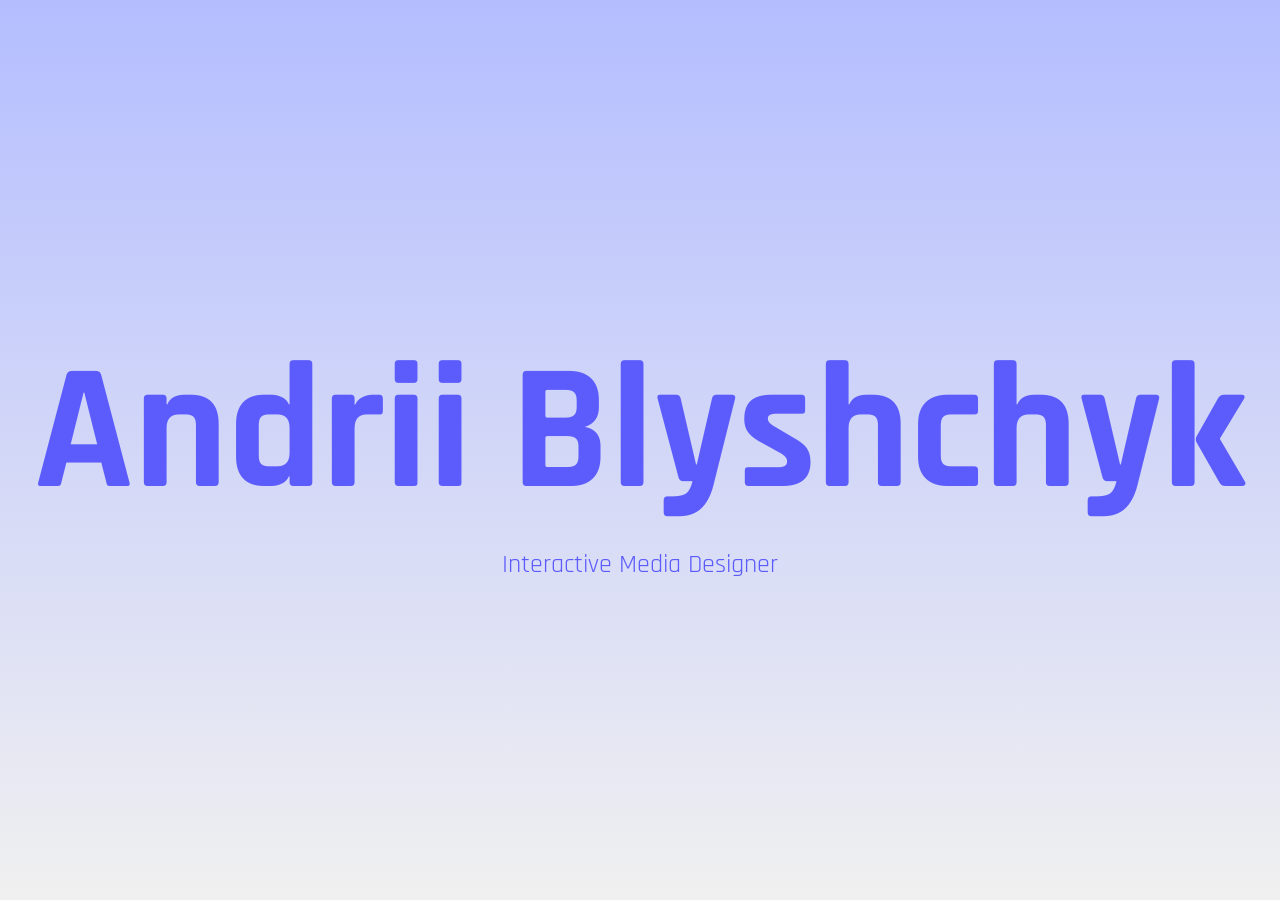
==== index.html @ 0f8df53d "center text" ====
<!DOCTYPE html>
<html lang="en">
<head>
    <meta charset="UTF-8">
    <meta name="viewport" content="width=device-width, initial-scale=1.0">
    <title>Andrii_Exercice_1</title>

    <link rel="preconnect" href="https://fonts.googleapis.com">
    <link rel="preconnect" href="https://fonts.gstatic.com" crossorigin>
    <link href="https://fonts.googleapis.com/css2?family=Rajdhani:wght@300;400;500;600;700&display=swap" rel="stylesheet">

    <style>

       body {
            font-family: 'Rajdhani', sans-serif;
            background: white;
            background:linear-gradient(rgb(180, 190, 255),rgb(240, 240, 240));
            color : rgb(92, 92, 252);
            min-height: 100vh;
            align-content: center;
            width: max-content;
            margin: auto;
       }
       h1{
        font-size: 14vw;
        margin: 0;
       }
       p{
        font-size: 2vw;
        margin: 0;
        text-align: center;
       }
    </style>
</head>
<body>
    <h1>Andrii Blyshchyk</h1>
    <p>Interactive Media Designer</p>
</body>
</html>
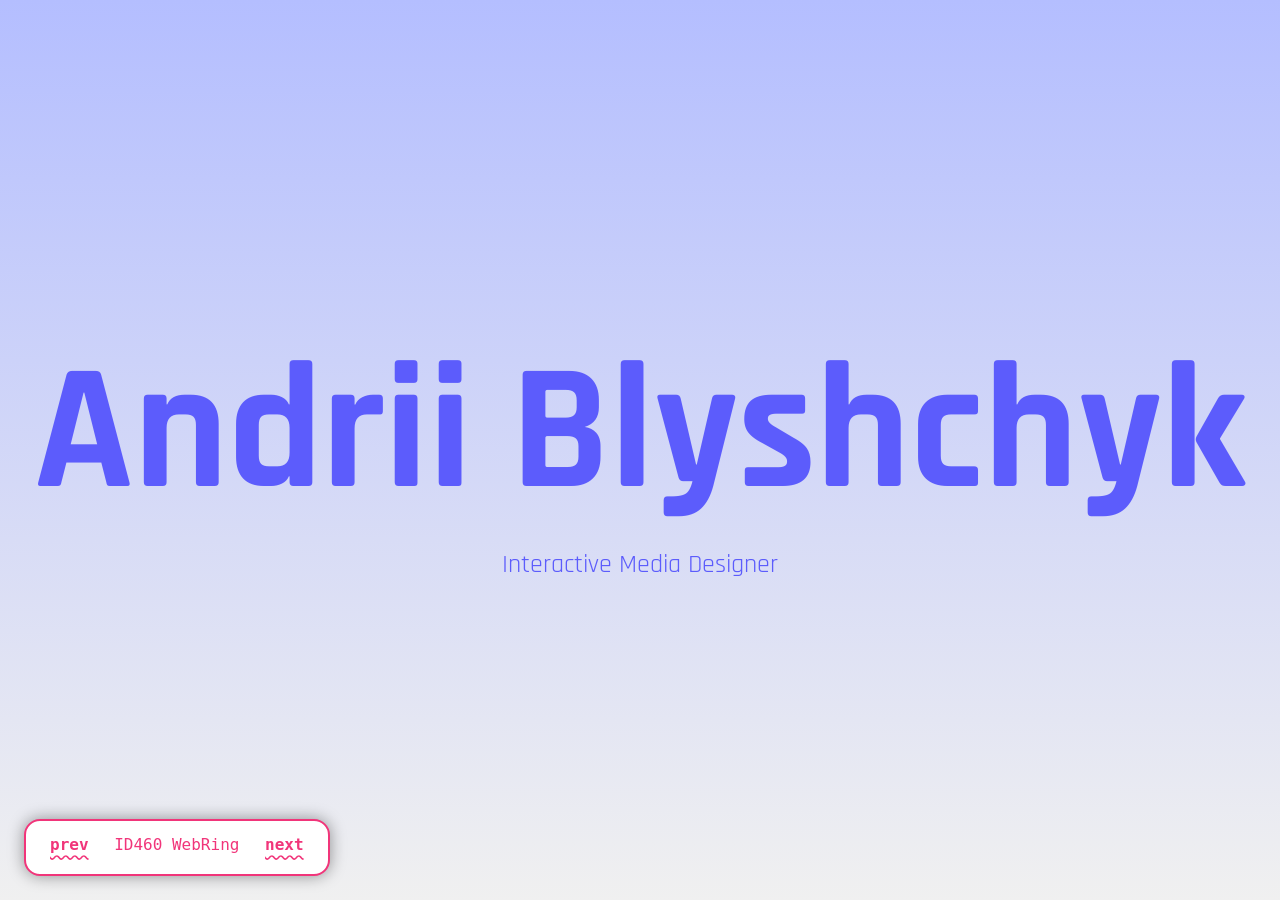
==== commit 03690731: "update" ====
--- a/index.html
+++ b/index.html
@@ -35,5 +35,14 @@
 <body>
     <h1>Andrii Blyshchyk</h1>
     <p>Interactive Media Designer</p>
+    <!-- ID460 WebRing -->
+    <link  rel="stylesheet" href="https://andriiblyshchyk.github.io/designimd/webring.css">
+    <div id="id460webring">
+        <a href="https://eracom-id460.github.io/ID460-webring/">prev</a>
+        <a href="https://eracom-id460.github.io/ID460-webring/">ID460 WebRing</a>
+        <a href="https://alexanderburnevskiy.github.io/ID460-webring/">next</a>
+    </div>
+    <!-- ID460 WebRing -->
 </body>
+
 </html>
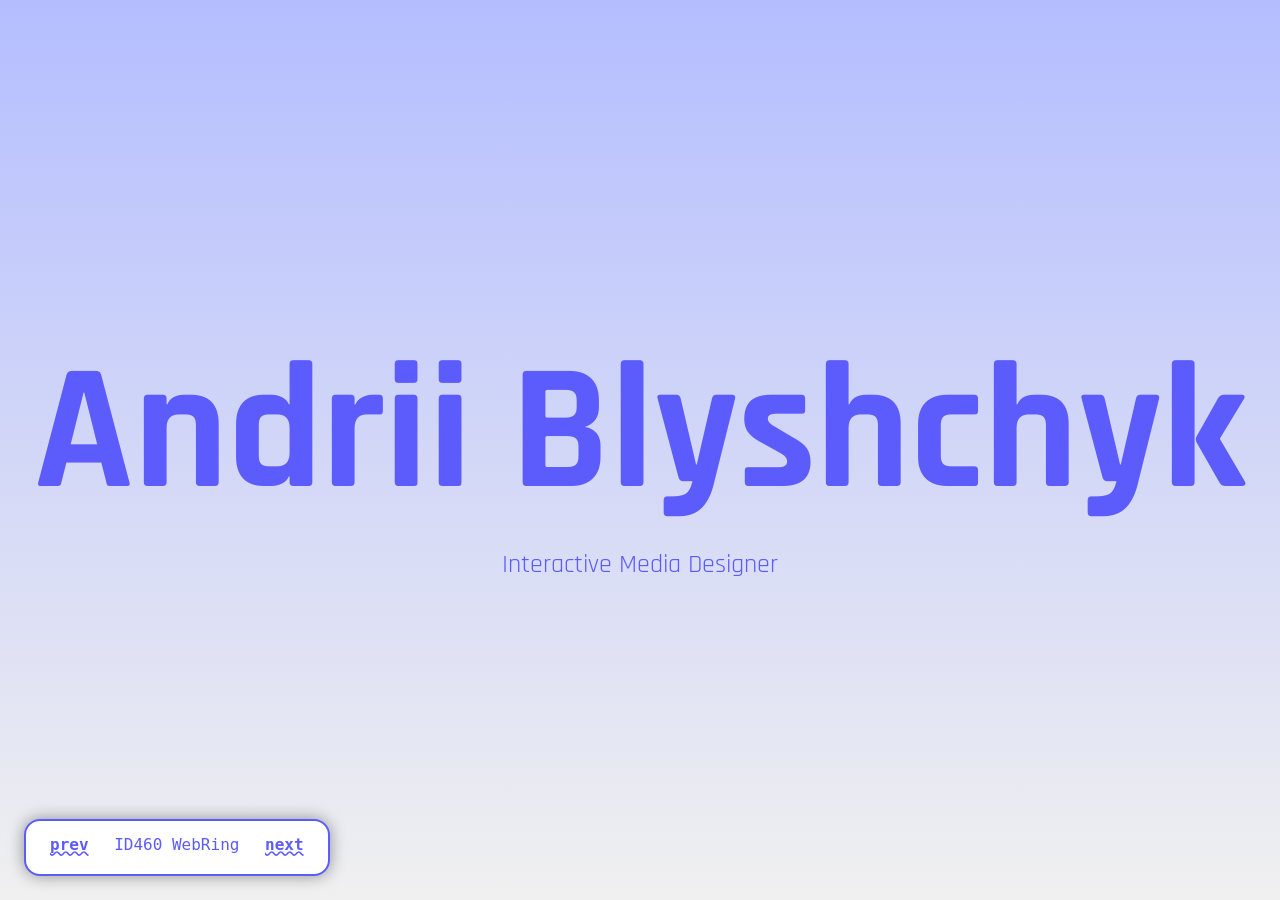
==== commit 86a69142: "ew" ====
--- a/index.html
+++ b/index.html
@@ -36,9 +36,9 @@
     <h1>Andrii Blyshchyk</h1>
     <p>Interactive Media Designer</p>
     <!-- ID460 WebRing -->
-    <link  rel="stylesheet" href="https://andriiblyshchyk.github.io/designimd/webring.css">
+    <link  rel="stylesheet" href="webring.css">
     <div id="id460webring">
-        <a href="https://eracom-id460.github.io/ID460-webring/">prev</a>
+     <a href="https://eracom-id460.github.io/ID460-webring/">prev</a>
         <a href="https://eracom-id460.github.io/ID460-webring/">ID460 WebRing</a>
         <a href="https://alexanderburnevskiy.github.io/ID460-webring/">next</a>
     </div>
--- a/webring.css
+++ b/webring.css
@@ -0,0 +1,70 @@
+/* ID460 Webring */
+
+#id460webring, #id460webring * {
+	font-family: monospace;
+	font-size: 16px;
+	line-height: 1;
+	transition: all 0.1s;
+}
+#id460webring {
+	color: rgb(92, 92, 252);
+	background-color: #fff;
+
+	width: max-content;
+	padding: 1em;
+	padding-bottom: 1.33em;
+
+	border-radius: 1em;
+	border: 2px solid rgb(92, 92, 252);
+	box-shadow: 0 0 16px #0006;
+
+	position: fixed; 
+	bottom: 24px;
+		left: 24px;
+}
+#id460webring a {
+	color: inherit;
+	padding: 0.5em;
+	text-decoration-style: wavy;
+  text-decoration-skip-ink: none;
+	
+}
+
+#id460webring a:first-of-type span:before { 
+	content: "← ";
+}
+
+#id460webring a:last-of-type span:after { 
+	content: " →";
+}
+
+#id460webring a:first-of-type,
+#id460webring a:last-of-type { 
+	font-weight: bold;
+}
+#id460webring a:nth-of-type(2){ 
+	text-decoration: none;
+}
+
+#id460webring:has(a:first-of-type:hover),
+#id460webring:has(a:last-of-type:hover){
+	background-color: rgb(92, 92, 252);
+	color: #FFF6;
+	border: 2px solid #FFF;
+}
+#id460webring a:first-of-type:hover,
+#id460webring a:last-of-type:hover{
+	color: #FFF;
+	
+	text-decoration-style: wavy;
+	opacity: 1;
+}
+
+#id460webring a:first-of-type:visited,
+#id460webring a:last-of-type:visited,
+.visited{
+	
+	opacity: 0.5;
+}
+
+
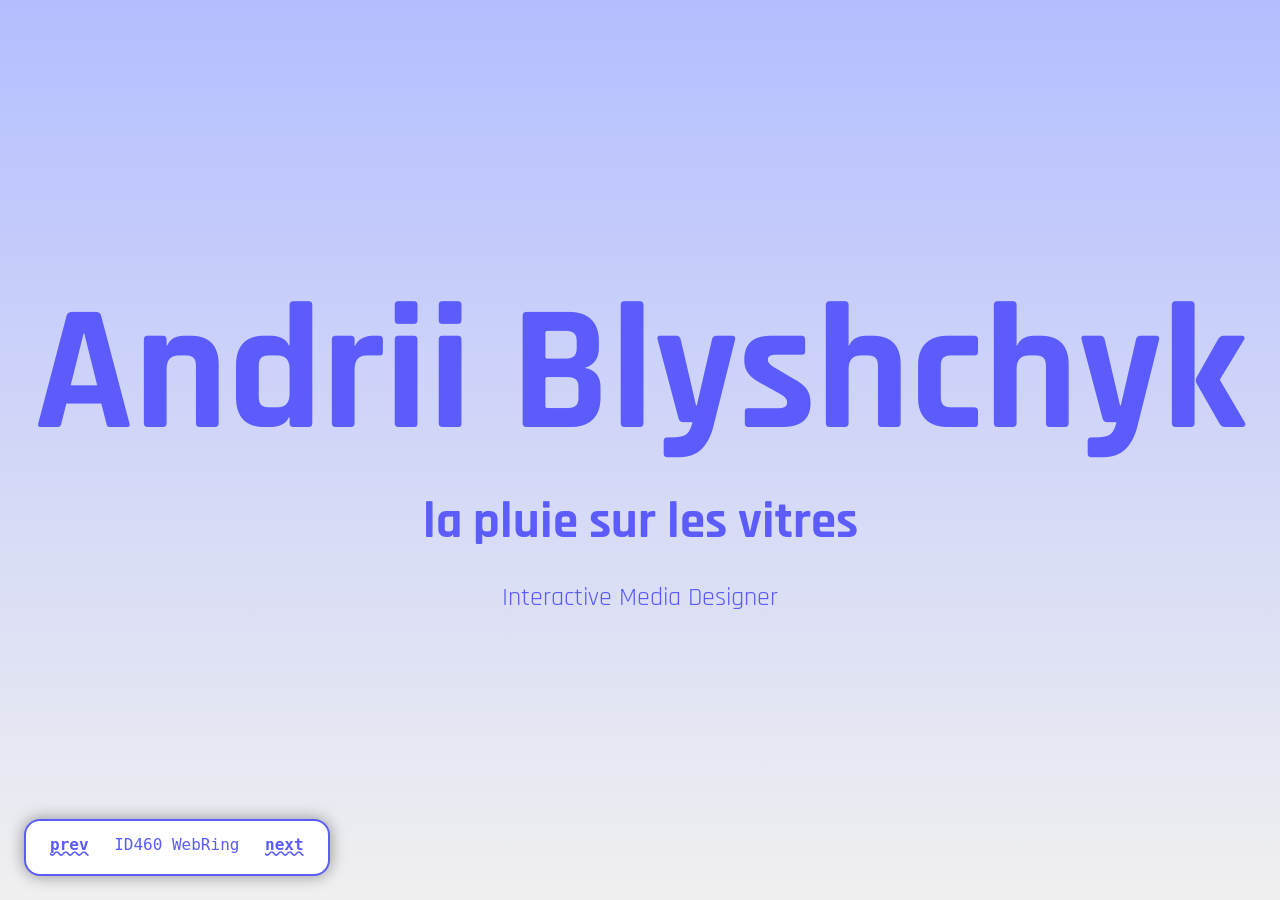
==== commit b1cbc2da: "corrige" ====
--- a/index.html
+++ b/index.html
@@ -25,22 +25,29 @@
         font-size: 14vw;
         margin: 0;
        }
+       h2{
+        font-size: 4vw;
+        margin: 0;
+        align-items: center;
+        text-align: center;
+       }
        p{
         font-size: 2vw;
-        margin: 0;
+        margin: 10;
         text-align: center;
        }
     </style>
 </head>
 <body>
     <h1>Andrii Blyshchyk</h1>
+    <h2>la pluie sur les vitres</h2>
     <p>Interactive Media Designer</p>
     <!-- ID460 WebRing -->
     <link  rel="stylesheet" href="webring.css">
     <div id="id460webring">
-     <a href="https://eracom-id460.github.io/ID460-webring/">prev</a>
+     <a href="https://zzzaak.github.io/Zakaria/">prev</a>
         <a href="https://eracom-id460.github.io/ID460-webring/">ID460 WebRing</a>
-        <a href="https://alexanderburnevskiy.github.io/ID460-webring/">next</a>
+        <a href="https://alexdrgi.github.io/alexdrgi.github.io-project/">next</a>
     </div>
     <!-- ID460 WebRing -->
 </body>
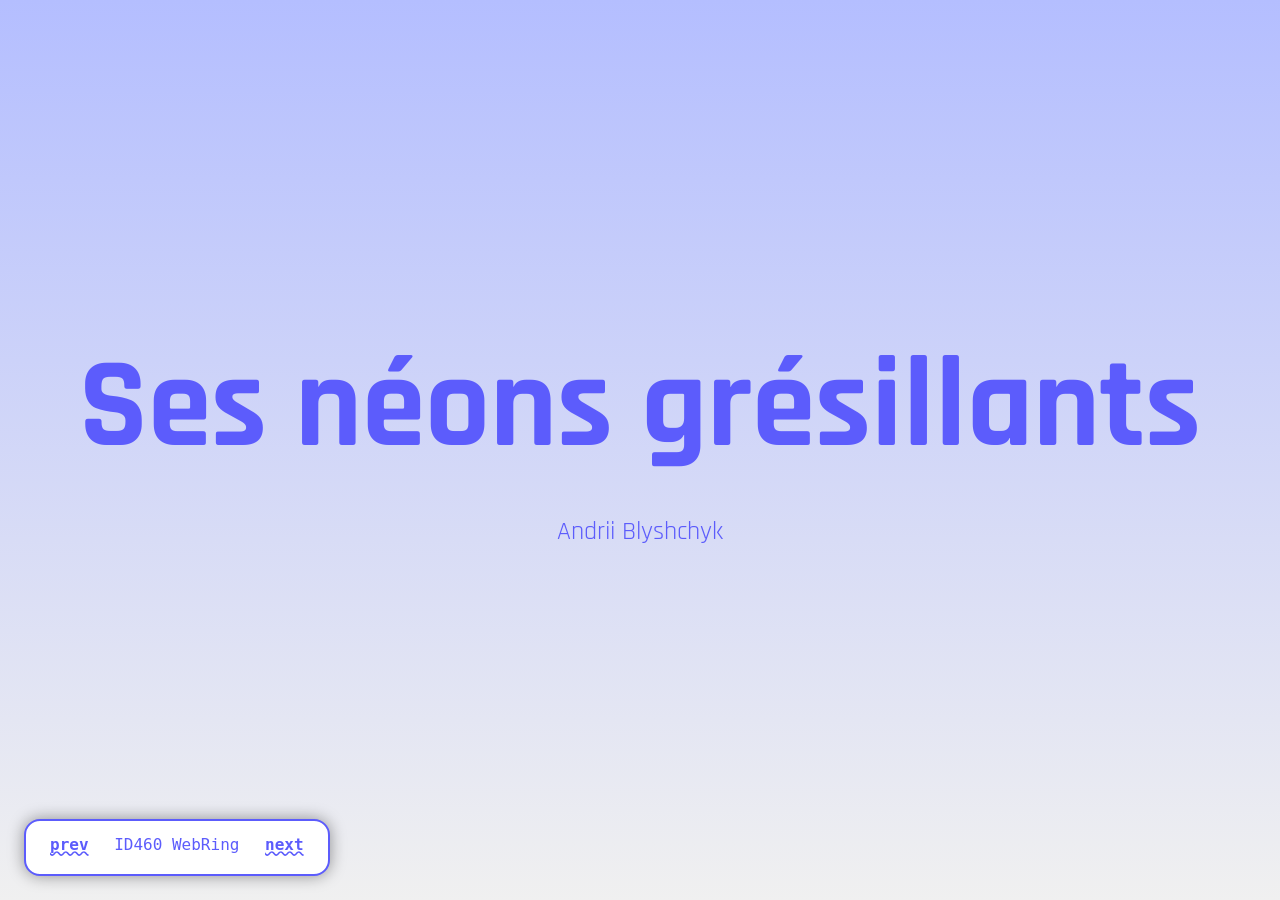
==== commit 1a486644: "change" ====
--- a/index.html
+++ b/index.html
@@ -22,8 +22,9 @@
             margin: auto;
        }
        h1{
-        font-size: 14vw;
+        font-size: 10vw;
         margin: 0;
+        
        }
        h2{
         font-size: 4vw;
@@ -39,15 +40,15 @@
     </style>
 </head>
 <body>
-    <h1>Andrii Blyshchyk</h1>
-    <h2>la pluie sur les vitres</h2>
-    <p>Interactive Media Designer</p>
+    <h1>Ses néons grésillants</h1>
+    
+    <p>Andrii Blyshchyk</p>
     <!-- ID460 WebRing -->
     <link  rel="stylesheet" href="webring.css">
     <div id="id460webring">
      <a href="https://zzzaak.github.io/Zakaria/">prev</a>
         <a href="https://eracom-id460.github.io/ID460-webring/">ID460 WebRing</a>
-        <a href="https://alexdrgi.github.io/alexdrgi.github.io-project/">next</a>
+        <a href="https://alexdrgi.github.io/alexdrgi.github.io-projet/">next</a>
     </div>
     <!-- ID460 WebRing -->
 </body>
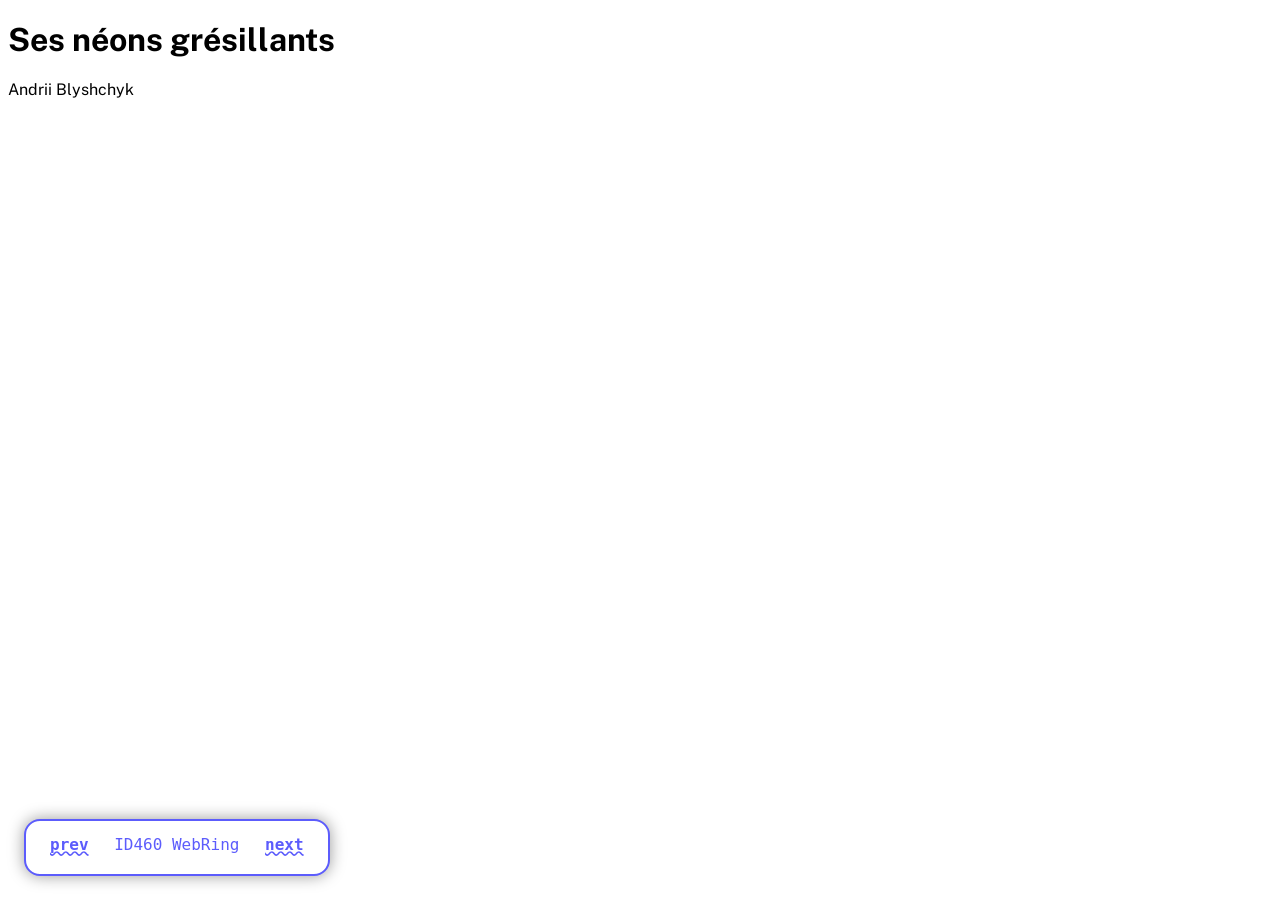
==== commit b3e723fe: "change style" ====
--- a/index.html
+++ b/index.html
@@ -10,33 +10,9 @@
     <link href="https://fonts.googleapis.com/css2?family=Rajdhani:wght@300;400;500;600;700&display=swap" rel="stylesheet">
 
     <style>
-
-       body {
-            font-family: 'Rajdhani', sans-serif;
-            background: white;
-            background:linear-gradient(rgb(180, 190, 255),rgb(240, 240, 240));
-            color : rgb(92, 92, 252);
-            min-height: 100vh;
-            align-content: center;
-            width: max-content;
-            margin: auto;
-       }
-       h1{
-        font-size: 10vw;
-        margin: 0;
-        
-       }
-       h2{
-        font-size: 4vw;
-        margin: 0;
-        align-items: center;
-        text-align: center;
-       }
-       p{
-        font-size: 2vw;
-        margin: 10;
-        text-align: center;
-       }
+     @import url('https://fonts.googleapis.com/css2?family=Public+Sans:ital,wght@0,100..900;1,100..900&display=swap');
+      :root {   font-family: "Public Sans", sans-serif; }
+       
     </style>
 </head>
 <body>
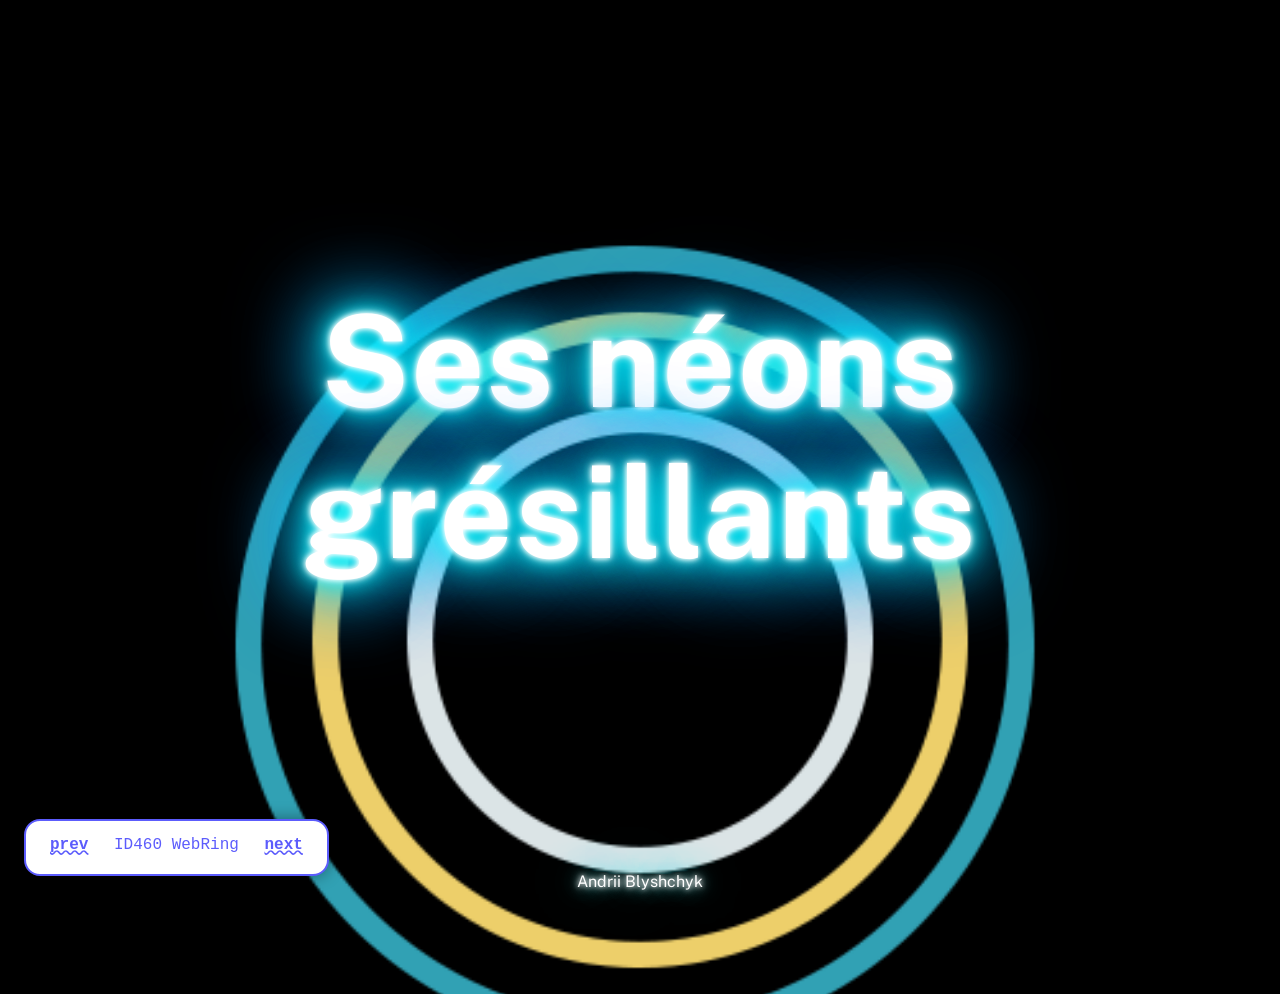
==== commit e23a0cd9: "fin" ====
--- a/index.html
+++ b/index.html
@@ -12,7 +12,46 @@
     <style>
      @import url('https://fonts.googleapis.com/css2?family=Public+Sans:ital,wght@0,100..900;1,100..900&display=swap');
       :root {   font-family: "Public Sans", sans-serif; }
+       body {
+        min-height: 100vh;
+        align-items: center;
+        text-align: center;
+        background: url("photo_test.png");
+        background-size: cover;
+        background-color: black;
        
+
+       }
+       h1 {
+       color: #ffff;
+       font-size: 10vw;
+       align-items: center;
+       justify-content: center;
+       letter-spacing: 0.1rem;
+       height: 700px;
+       display: grid;
+       place-items: center;
+       text-shadow: 
+                0 0 5px #fff,
+                0 0 10px #fff,
+                0 0 20px #00f3ff,
+                0 0 40px #00f3ff,
+                0 0 80px #00f3ff,
+                0 0 90px #00f3ff,
+                0 0 100px #1500ff;
+       }
+       p{
+        color: #ffff;
+        text-shadow: 
+                0 0 5px #fff,
+                0 0 10px #fff,
+                0 0 20px #00f3ff,
+                0 0 40px #00f3ff,
+                0 0 80px #00f3ff,
+                0 0 90px #00f3ff,
+                0 0 100px #1500ff;
+       }
+       }
     </style>
 </head>
 <body>
